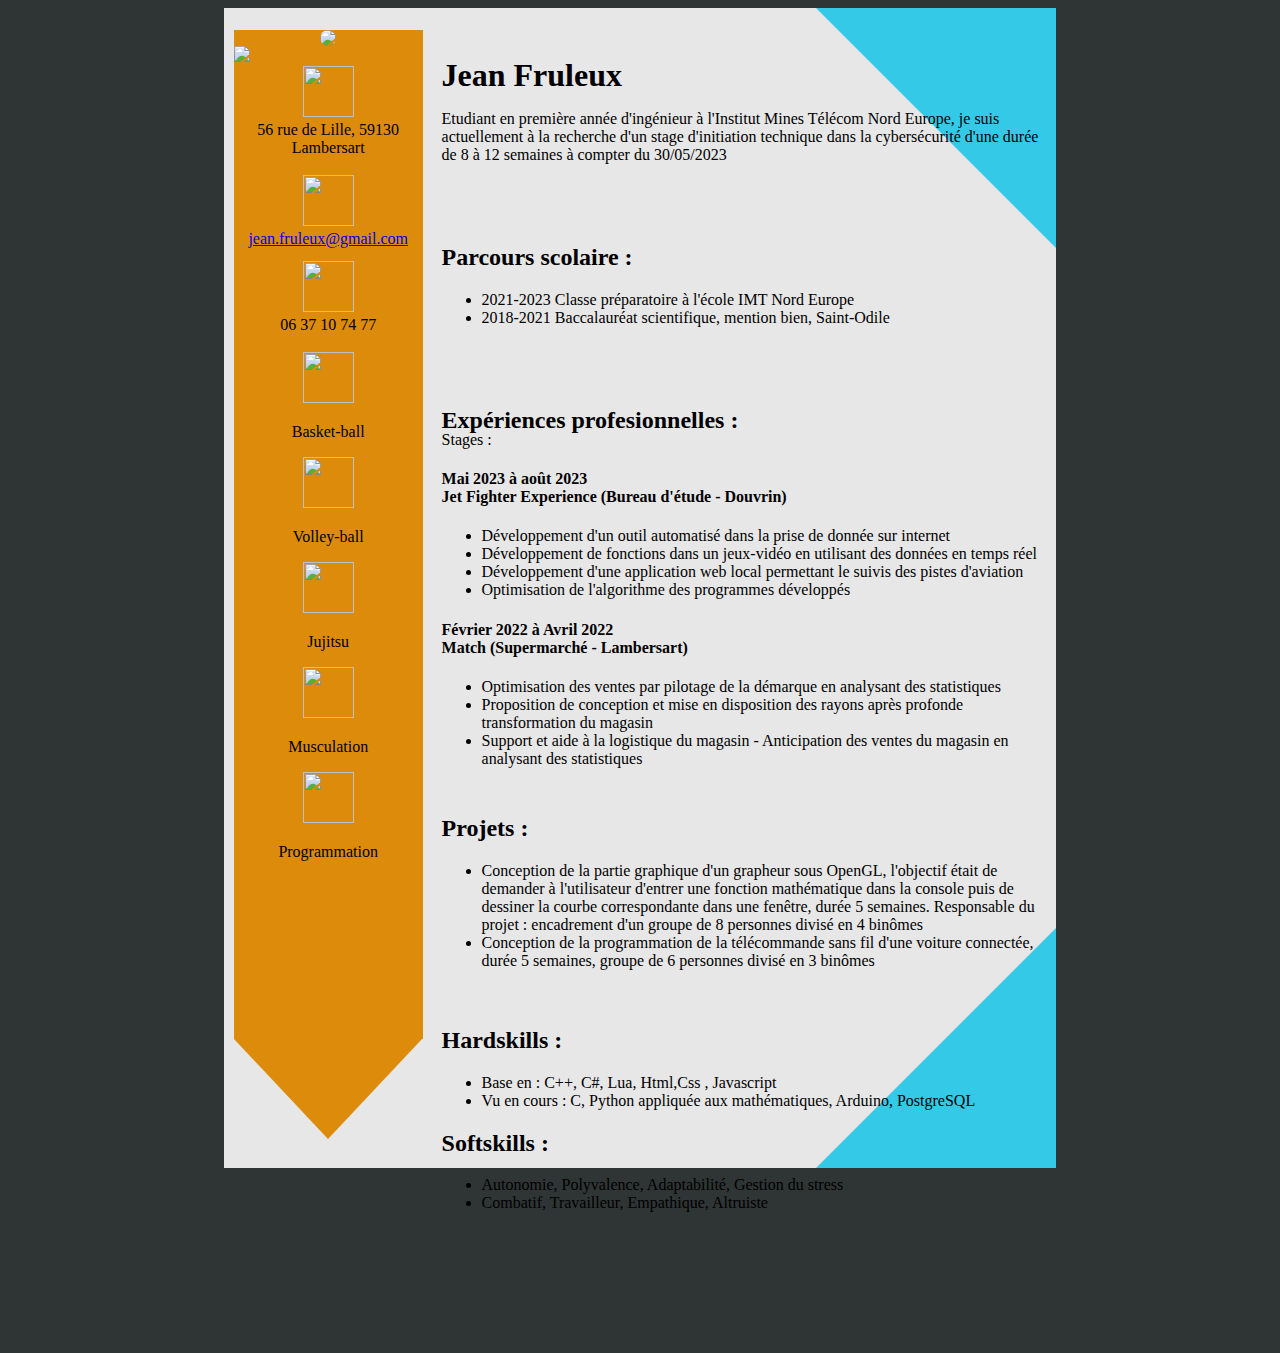
==== index.html @ da61f62c "Add files via upload" ====
<!DOCTYPE html>
<html lang="en">
<head>
  <meta charset="utf-8" />
  <meta name="viewport" content="initial-scale=1,maximum-scale=1,user-scalable=no" />
  <title>CV</title>


  <style>
body {
	background-color: #2f3434;
    cursor: default;
}

@keyframes gradient {
	0% {
		background-position: 0% 50%;
	}
	50% {
		background-position: 100% 50%;
	}
	100% {
		background-position: 0% 50%;
	}
}

#sign {
  margin-left: auto;
  margin-right: auto;
  margin-top: auto;
  margin-bottom: auto;
  display: flex;
  /* width: 22cm; */
  width: 831.4966px;
  /* height: 30.7cm; */
 height: 1160.3157px;
  background: #e7e7e7;
  position: relative;
  z-index: 1;
  /* top: 2.3cm; */
}

#sign_left {
    background-color: #dc8b0b;
    /* width: 5cm; */
    width: 188.9765px;
    /* height: 26.7cm; */
    height: 1009.1345px;
    position: relative;
    top: 22px;
}

#sign_right {
    /* background-color: rgb(179, 255, 1); */
    /* width: 16cm; */
    width: 604.7248px;
    /* height: 29.7cm; */
    height: 1322.5204px;
    position: relative;
    top: 22px;
}

.div_info {
    margin-left: auto;
    margin-right: auto;
}

.info_left {
    display: flex;
    flex-wrap: wrap;
}

#head_photo {
    /* border-radius: 50%; l'un des deux n'est pas utile mais à voir lequel */
    clip-path: ellipse(50% 50%);
    margin: auto;
}

#position_logo {
    margin-right: auto;
    margin-left: auto;
}

#mail_logo {
    margin-right: auto;
    margin-left: auto;
}

#phone_logo {
    margin-right: auto;
    margin-left: auto;
}

.display_margin {
    margin: auto;
}

#sign_info_hardskills{
    /* width: 22cm; */
    width: 831.4966px;
    /* height: 30.7cm; */
    height: 1160.3157px;
    background-color: #e7e7e7;
    z-index: 10;
    position: absolute;
}

#profile_info{
    /* width: 22cm; */
    width: 831.4966px;
    /* height: 30.7cm; */
    height: 1160.3157px;
    background-color: #e7e7e7;
    z-index: 10;
    position: absolute;
}

#Experience_info{
    /* width: 22cm; */
    width: 831.4966px;
    /* height: 30.7cm; */
    height: 1160.3157px;
    background-color: #e7e7e7;
    z-index: 10;
    position: absolute;
}

#triangle-code{
 height : 0;
 width : 0;
 border-top : 100px solid #dc8b0b;
 border-right : 94.8px solid transparent;
 border-left : 94.8px solid transparent;
 position: absolute;
 top: 100%;
}

#triangle-code-bottom-right{
 display : block;
 height : 0;
 width : 0;
 border-bottom : 240px solid #34c9e7;
 border-left : 240px solid transparent;
 position: absolute;
 bottom: 0%;
 right: 0%;
 z-index: 0;
}

#triangle-code-top-right{
 display : block;
 height : 0;
 width : 0;
 border-top : 240px solid #34c9e7;
 border-left : 240px solid transparent;
 position: absolute;
 top: 0%;
 right: 0%;
 z-index: 0;
}

#Stages{
    position: relative;
    top: -5%;
}

#Projet{
    position: relative;
    top: -24%;
}

#Skills{
    position: relative;
    top: -30%;
}

.pointer {
    cursor: pointer;
}

.click::before {  
  z-index: -1;
  transform: scaleX(0);
  transform-origin: bottom right;
}

.click:hover::before {
  transform: scaleX(1);
  transform-origin: bottom left;
}

.click::before {
  content: " ";
  display: block;
  position: absolute;
  top: 0; right: 0; bottom: 0; left: 0;
  inset: 0 0 0 0;
  background: hsl(200 100% 80%);
  transition: transform .3s ease;
}

.click {
  position: relative
}

.button {
  display: inline-block;
  padding: 8px 13px;
  font-size: 17px;
  cursor: pointer;
  text-align: center;
  text-decoration: none;
  outline: none;
  color: #fff;
  background-color: #34c9e7;
  border: none;
  border-radius: 15px;
}

.button:hover {background-color: #34c9e7}

.button:active {
  background-color: #34c9e7;
  transform: translateY(4px);
  /* box-shadow: 0 5px #666; */
}

  </style>
</head>
<body>
    <div id="sign"> 
        <div id="triangle-code-bottom-right">

        </div>
        <div id="triangle-code-top-right">

        </div>
        <div id="sign_info_hardskills" style="display: none;">
            <div style="z-index: -1;" id="triangle-code-bottom-right">

            </div>
            <div style="z-index: -1;" id="triangle-code-top-right">
    
            </div>
            <button class="button" id="close_button_hardskills">×</button>
            <h3>C++</h3>
            <p>J'ai appris le C++ avec un projet personnel, j'ai voulu apprendre à faire une application. J'ai donc appris les bases du C++ qui ressemble en certain point à du C, ensuite j'ai commencé à me renseigner sur l'API Win 32. J'ai pu donc faire quelques petites modifications sur mon application, ce projet est toujours en cours.</p>
            <h3>C#</h3>
            <p>J'ai appris les bases du C# grâce à mon stage chez Jet Fighter Experience. J'ai appris à faire de l'automatisation de tâche notamment grâce à la libraire Selenium, à écrire dans un json et lire un json avec la libraire Json.NET.</p>
            <h3>Lua</h3>
            <p>J'ai appris les bases du Lua grâce à mon stage chez Jet Fighter Experience. J'ai appris à afficher des données dans un jeux-vidéo, les bus de données ainsi que la transmission de donnée entre différent programme.</p>
            <h3>Html/Css/Javascript</h3>
            <p>J'ai appris les bases du front-end grâce à mon stage chez Jet Fighter Experience ainsi qu'en faisant mon CV. Durant mon stage j'ai du développer une application web avec l'API Arcgis js combiné avec un programme C# développé en amont afin d'avoir des données en temps réel sur l'application.</p>
            <h3>C</h3>
            <p>J'ai appris le C comme premier langage de programmation durant ma première année de classe préparatoire, puis j'ai appronfondis mes connaissances avec des projets réalisés durant ma deuxième année.</p>
            <h3>Python</h3>
            <p>J'ai appris le python comme troisième langage de programmation durant mes années de classe préparatoire, nous l'avons principalement étudié dans le cadre de calcul mathématique tel que calculer des aires ou encore des calculs de suite arithmétique sous forme de récurrence.</p>
            <h3>Arduino</h3>
            <p>J'ai utilisé la langage arduino afin de réaliser des projets durant ma deuxième année en classe préparatoire.</p>
            <h3>PostgreSQL</h3>   
            <p>J'ai étudié les bases du PostgreSQL durant des cours en début de ma deuxième année en classe préparatoire.</p>     
        </div>
            <div id="profile_info" style="display: none;">
                <div id="triangle-code-bottom-right">

                </div>
                <div style="z-index: -1;" id="triangle-code-top-right">
        
                </div>
                <button class="button" id="close_button_profile">×</button>
                <h3>Jean Fruleux</h3>
                <p style="z-index: 11;">Etudiant en première année d'ingénieur à l'Institut Mines Télécom Nord Europe, je suis actuellement à la recherche d'un stage d'initiation technique dans la cybersécurité d'une durée de 8 à 12 semaines à compter du 30/05/2023. Vous pouvez me contacter sur mon adresse mail : <a href="mailto:jean.fruleux@gmail.com">jean.fruleux@gmail.com</a>, mon numéro de téléphone : 06 37 10 74 77 ou encore sur linkedin : <a href="https://www.linkedin.com/in/jean-fruleux-1129a1225/">Jean Fruleux</a></p>
                <h3>Basket-ball</h3>
                <p>J'ai fais du basket-ball pendant 5 ans avant mon entrée en école supérieur, j'ai du arrêter à cause de la distance mais cette expérience m'a inculpé le travail d'équipe.</p>
                <h3>Volley-ball</h3>
                <p>J'ai fais 3 ans de volley-ball en même temps que mes 3 dernières années de basket-ball, ça a renforcé ma capacité de travail d'équipe.</p>
                <h3>Jujitsu</h3>
                <p>Pendant mes 2 années de classe préparatoire j'ai fais du jujitsu qui m'a forgé un esprit combatif.</p>
                <h3>Musculation</h3>
                <p>Je fais du poids de corps depuis longtemps et de la muscu de temps à autre, ça m'a permis d'accroitre mon mental.</p>
                <h3>Programmation</h3>
                <p>J'ai commencé à m'intéresser à l'informatique vers mes 12 ans, mais ce n'est que depuis mon entrée en étude supérieur que j'ai réellement touché à l'informatique. Mon entourage est principalement constitué de personne travaillant dans ce domaine, j'ai donc des peronnes proches avec qui pouvoir échanger et découvrir de nouvelles technologies dans les différentes branches.</p>    
            </div> 
            <div id="Experience_info" style="display: none;">
                <div id="triangle-code-bottom-right">

                </div>
                <div id="triangle-code-top-right">
        
                </div>
                <button class="button" id="close_button_Experience">×</button>
                <h2>Expériences profesionnelles :</h2>
                <div id="Stages_Experience">
                    <p>Stages :</p>
                    <div id="Jet Fighter Experience">
                        <h4>Mai 2023 à août 2023</br>
                        Jet Fighter Experience (Bureau d'étude - Douvrin)</h4>
                        <ul><li>Développement d'un outil automatisé dans la prise de donnée sur internet</li><li>Développement de fonctions dans un jeux-vidéo en utilisant des données en temps réel</li><li>Développement d'une application web local permettant le suivis des pistes d'aviation</li><li>Optimisation de l'algorithme des programmes développés</li></ul>
                    </div>
                    <div id="Match Experience">
                        <h4>Février 2022 à Avril 2022</br>
                        Match (Supermarché - Lambersart)</h4>
                        <ul><li>Optimisation des ventes par pilotage de la démarque en analysant des statistiques</li><li>Proposition de conception et mise en disposition des rayons après profonde transformation du magasin</li><li>Support et aide à la logistique du magasin - Anticipation des ventes du magasin en analysant des statistiques</li></ul>
                    </div>
                    <div id="Renault">
                        <h4>Décembre 2019</br>
                        Renault (Concession - La Madeleine)</h4>
                        <ul><li>Observation de l’accueil des clients et des réponses à leurs attentes</li><li>Recueil des enquêtes de satisfaction</li><li>Observation de la logistique au sein de l’entreprise</li><li>Aide à la mise en place des espaces de ventes </li></ul>
                    </div>
                    <!-- à rajouter renault + comis cuisine -->
                </div>    
            </div>
        <div id="sign_left" class="div_info">
                <div id="head" class="info_left">
                        <img id="head_photo" class="pointer" src="https://static-cdn.jtvnw.net/jtv_user_pictures/f499d66a-130f-4b68-bb90-9d7ed0fa70e1-profile_image-70x70.png"/>
                </div>
            <div id="logo_school">
                <img src="https://upload.wikimedia.org/wikipedia/commons/thumb/3/3d/Logo_IMT_Nord_Europe.png/2560px-Logo_IMT_Nord_Europe.png" style="height: 3.4cm;"/>
            </div>
            <div id="position_div" class="info_left">
                <div id="position_logo">
                    <img src="https://cdn.icon-icons.com/icons2/390/PNG/512/position-marker_39550.png" style="width: 1.35cm;height: 1.35cm;"/>
                </div>
                <div id="position_info">
                    <center> 56 rue de Lille, 59130 Lambersart</center></br>
                </div>
            </div>
            <div id="mail_div" class="info_left">
                <div id="mail_logo">
                    <img src="https://cdn.icon-icons.com/icons2/908/PNG/512/opened-email-envelope_icon-icons.com_70656.png" style="width: 1.35cm;height: 1.35cm;"/>
                </div>
                <div id="mail_info" style="margin:auto; height: 31px">
                    <a href="mailto:jean.fruleux@gmail.com">jean.fruleux@gmail.com</a>
                </div>
            </div>
            <div id="phone_div" class="info_left"style="display: grid;">
                <div id="phone_logo">
                    <img src="https://cdn.icon-icons.com/icons2/614/PNG/512/auricular-phone-symbol-in-a-circle_icon-icons.com_56570.png" style="width: 1.35cm;height: 1.35cm;"/>
                </div>
                <div id="phone_info" style="margin:auto;">
                    <center>06 37 10 74 77</center></br>
                </div>
            </div>
            <div id="interesting_div" style="display: grid;">
                <div id="Basketball_logo" class="display_margin">
                    <img src="https://cdn.icon-icons.com/icons2/1489/PNG/512/basketball_102644.png" style="width: 1.35cm; height: 1.35cm;"/>
                </div>
                <div id="Basketball_info" class="display_margin">
                    <p> Basket-ball </p>
                </div>
                <div id="Volleyball_logo" class="display_margin">
                    <img src="https://cdn.icon-icons.com/icons2/563/PNG/512/volleyball-ball-outline_icon-icons.com_54074.png" style="width: 1.35cm; height: 1.35cm;"/>
                </div>
                <div id="Volleyball_info" class="display_margin">
                    <p> Volley-ball </p>
                </div>
                <div id="Jujitsu_logo" class="display_margin">
                    <img src="https://cdn.icon-icons.com/icons2/2248/PNG/512/mixed_martial_arts_icon_138372.png" style="width: 1.35cm; height: 1.35cm;"/>
                </div>
                <div id="Jujitsu_info" class="display_margin">
                    <p> Jujitsu </p>
                </div>
                <div id="Musculation_logo" class="display_margin">
                    <img src="https://cdn.icon-icons.com/icons2/37/PNG/512/bar_sports_2985.png" style="width: 1.35cm; height: 1.35cm;"/>
                </div>
                <div id="Musculation_info" class="display_margin">
                    <p> Musculation </p>
                </div>
                <div id="Programmation_logo" class="display_margin">
                    <img src="https://cdn.icon-icons.com/icons2/910/PNG/512/coding-program_icon-icons.com_71231.png" style="width: 1.35cm; height: 1.35cm;"/>
                </div>
                <div id="Programmation_info" class="display_margin">
                    <p> Programmation </p>
                </div>
            </div>
            <div id="triangle-code">
        
            </div>
        </div>
        <div id="sign_right" class="div_info" style="display: grid;">
            <div id="Presentation" class="pointer">
                <h1 class="click" style="position: relative; top: 3%;"> Jean Fruleux</h1>
                <p> Etudiant en première année d'ingénieur à l'Institut Mines Télécom Nord Europe, je suis actuellement à la recherche d'un stage d'initiation technique dans la cybersécurité d'une durée de 8 à 12 semaines à compter du 30/05/2023</p>
            </div>
            <div id="Parcours scolaire">
                <h2>Parcours scolaire :</h2>
                <ul><li>2021-2023 Classe préparatoire à l'école IMT Nord Europe</li><li>2018-2021 Baccalauréat scientifique, mention bien, Saint-Odile </li></ul>
            </div>
            <div id="Experience" class="pointer">
                <h2 class="click">Expériences profesionnelles :</h2>
                <div id="Stages">
                    <p>Stages :</p>
                    <div id="Jet Fighter">
                        <h4>Mai 2023 à août 2023</br>
                        Jet Fighter Experience (Bureau d'étude - Douvrin)</h4>
                        <ul><li>Développement d'un outil automatisé dans la prise de donnée sur internet</li><li>Développement de fonctions dans un jeux-vidéo en utilisant des données en temps réel</li><li>Développement d'une application web local permettant le suivis des pistes d'aviation</li><li>Optimisation de l'algorithme des programmes développés</li></ul>
                    </div>
                    <div id="Match">
                        <h4>Février 2022 à Avril 2022</br>
                        Match (Supermarché - Lambersart)</h4>
                        <ul><li>Optimisation des ventes par pilotage de la démarque en analysant des statistiques</li><li>Proposition de conception et mise en disposition des rayons après profonde transformation du magasin</li><li>Support et aide à la logistique du magasin - Anticipation des ventes du magasin en analysant des statistiques</li></ul>
                    </div>
                </div>
            </div>
            <div id="Projet">
                <h2>Projets :</h2>
                <ul><li>Conception de la partie graphique d'un grapheur sous OpenGL, l'objectif était de demander à l'utilisateur d'entrer une fonction mathématique dans la console puis de dessiner la courbe correspondante dans une fenêtre, durée 5 semaines. Responsable du projet : encadrement d'un groupe de 8 personnes divisé en 4 binômes</li><li>Conception de la programmation  de la télécommande sans fil d'une voiture connectée, durée 5 semaines, groupe de 6 personnes divisé en 3 binômes</li></ul>
            </div>
            <div id="Skills">
                <div id="HardSkills" class="pointer">
                    <h2 class="click">Hardskills :</h2>
                    <ul><li>Base en : C++, C#, Lua, Html,Css , Javascript</li> <li>Vu en cours : C, Python appliquée aux mathématiques, Arduino, PostgreSQL</li></ul>
                </div>
                <div id="SoftSkills">
                    <h2>Softskills :</h2>
                    <ul><li>Autonomie, Polyvalence, Adaptabilité, Gestion du stress</li><li>Combatif, Travailleur, Empathique, Altruiste </li></ul>
                </div>
            </div>
        </div>
    </div>
    <script>
        const HardSkills = document.querySelector("#HardSkills");
        const information_hardskills = document.querySelector("#sign_info_hardskills");
        const button_close_hardskills = document.querySelector("#close_button_hardskills");
        HardSkills.addEventListener("click", (event) => {
            information_hardskills.setAttribute('style', 'display:block;');
        });
        button_close_hardskills.addEventListener("click",(event) => {
            information_hardskills.setAttribute('style', 'display:none;');
        })
        const presentation = document.querySelector("#Presentation");
        const profile = document.querySelector("#head");
        const information_profile = document.querySelector("#profile_info");
        const button_close_profile = document.querySelector("#close_button_profile");
        presentation.addEventListener("click", (event) => {
            information_profile.setAttribute('style', 'display:block;');
        });
        profile.addEventListener("click", (event) => {
            window.open("https://www.linkedin.com/in/jean-fruleux-1129a1225/","_blank")
             //information_profile.setAttribute('style', 'display:block;');
        });
        button_close_profile.addEventListener("click",(event) => {
            information_profile.setAttribute('style', 'display:none;');
        })
        const Stage = document.querySelector("#Experience");
        const Experience_info = document.querySelector("#Experience_info");
        const button_close_Experience = document.querySelector("#close_button_Experience");
        Stage.addEventListener("click", (event) => {
            Experience_info.setAttribute('style', 'display:block;');
        });
        button_close_Experience.addEventListener("click",(event) => {
            Experience_info.setAttribute('style', 'display:none;');
        })

    </script>
</body>
</html>
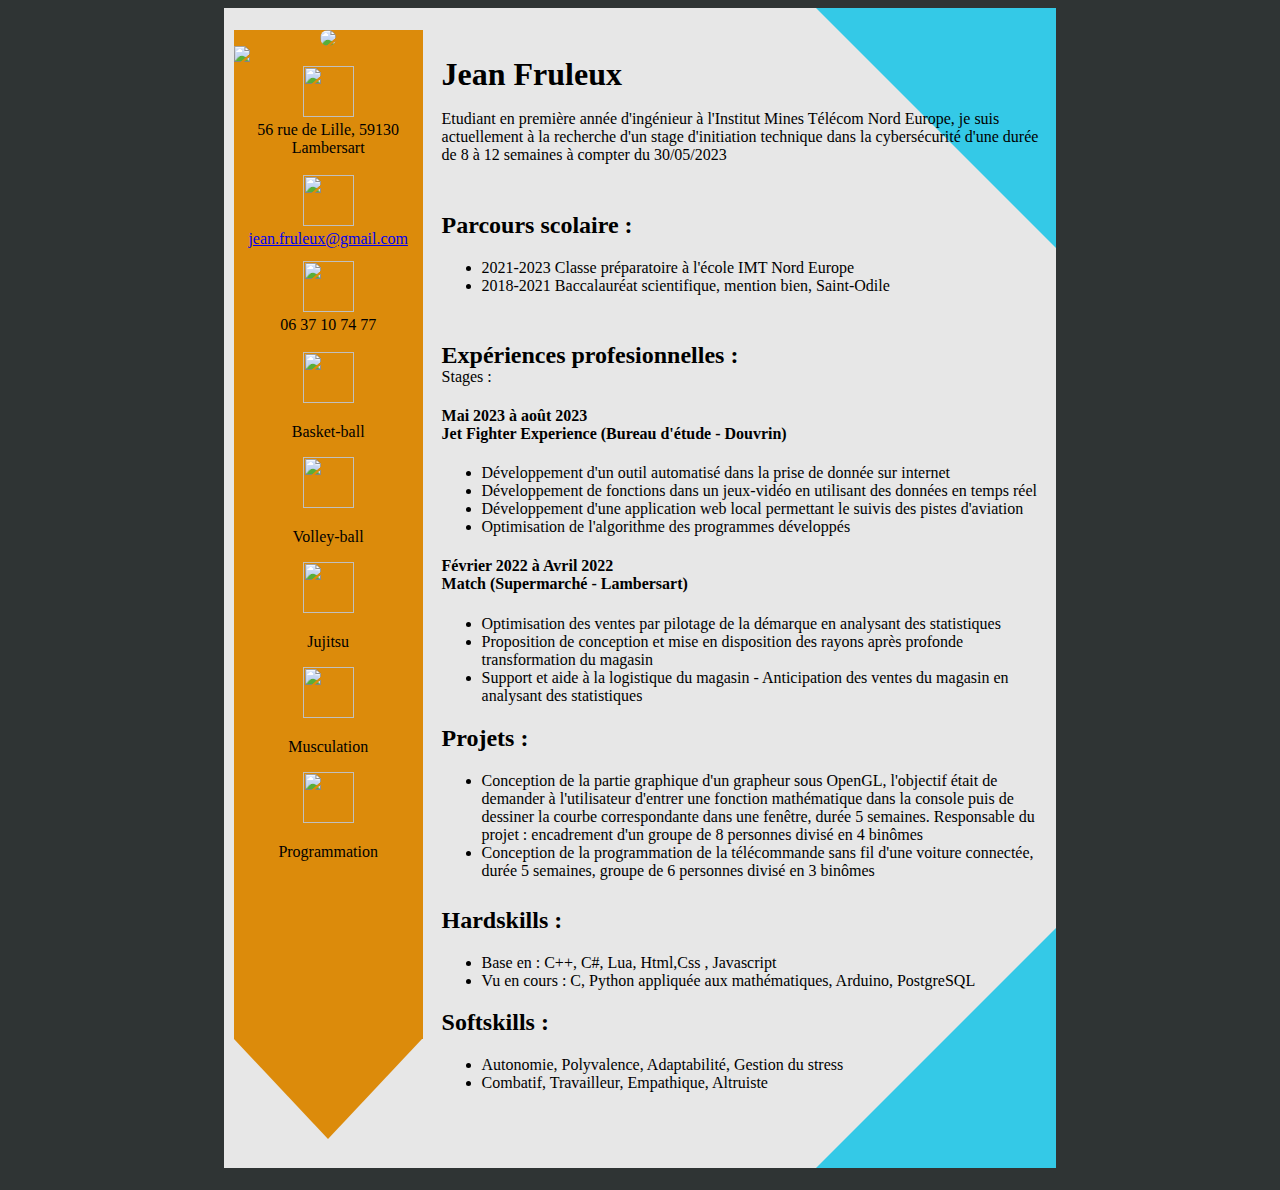
==== commit 11550310: "Add files via upload" ====
--- a/index.html
+++ b/index.html
@@ -30,10 +30,8 @@
   margin-top: auto;
   margin-bottom: auto;
   display: flex;
-  /* width: 22cm; */
-  width: 831.4966px;
-  /* height: 30.7cm; */
- height: 1160.3157px;
+  width: 22cm;
+  height: 30.7cm;
   background: #e7e7e7;
   position: relative;
   z-index: 1;
@@ -42,20 +40,16 @@
 
 #sign_left {
     background-color: #dc8b0b;
-    /* width: 5cm; */
-    width: 188.9765px;
-    /* height: 26.7cm; */
-    height: 1009.1345px;
+    width: 5cm;
+    height: 26.7cm;
     position: relative;
     top: 22px;
 }
 
 #sign_right {
     /* background-color: rgb(179, 255, 1); */
-    /* width: 16cm; */
-    width: 604.7248px;
-    /* height: 29.7cm; */
-    height: 1322.5204px;
+    width: 16cm;
+    height: 100%;
     position: relative;
     top: 22px;
 }
@@ -96,30 +90,24 @@
 }
 
 #sign_info_hardskills{
-    /* width: 22cm; */
-    width: 831.4966px;
-    /* height: 30.7cm; */
-    height: 1160.3157px;
+    width: 22cm;
+    height: 30.7cm;
     background-color: #e7e7e7;
     z-index: 10;
     position: absolute;
 }
 
 #profile_info{
-    /* width: 22cm; */
-    width: 831.4966px;
-    /* height: 30.7cm; */
-    height: 1160.3157px;
+    width: 22cm;
+    height: 30.7cm;
     background-color: #e7e7e7;
     z-index: 10;
     position: absolute;
 }
 
 #Experience_info{
-    /* width: 22cm; */
-    width: 831.4966px;
-    /* height: 30.7cm; */
-    height: 1160.3157px;
+    width: 22cm;
+    height: 30.7cm;
     background-color: #e7e7e7;
     z-index: 10;
     position: absolute;
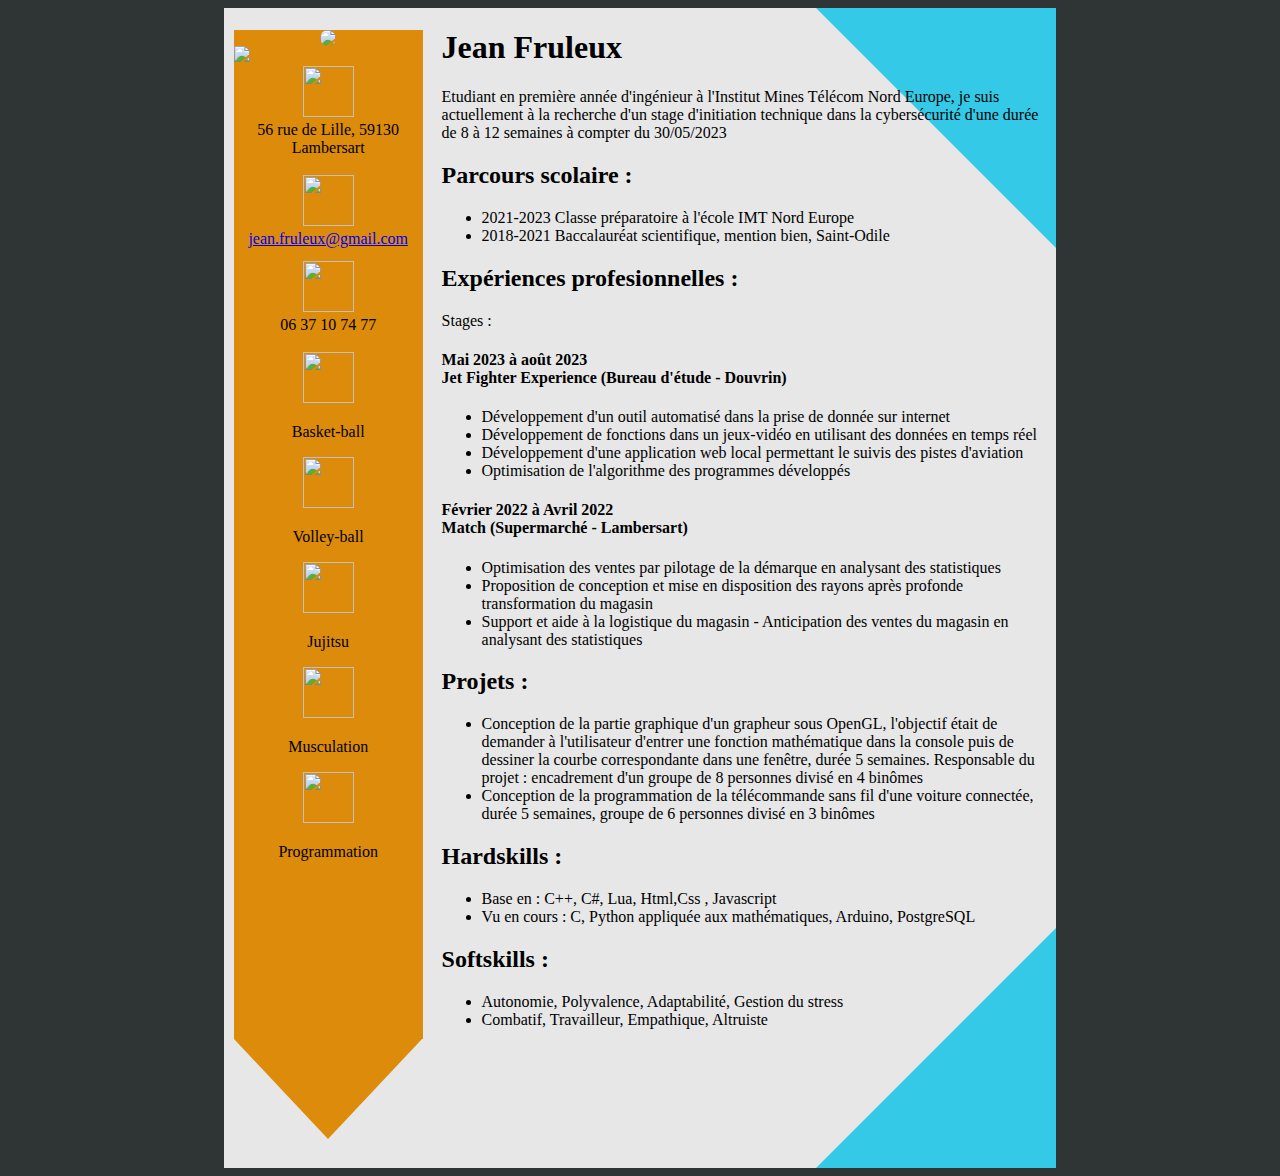
==== commit eec9360a: "Add files via upload" ====
--- a/index.html
+++ b/index.html
@@ -49,9 +49,9 @@
 #sign_right {
     /* background-color: rgb(179, 255, 1); */
     width: 16cm;
-    height: 100%;
+    height: 91%;
     position: relative;
-    top: 22px;
+    /* top: 22px; */
 }
 
 .div_info {
@@ -147,7 +147,7 @@
  z-index: 0;
 }
 
-#Stages{
+/* #Stages{
     position: relative;
     top: -5%;
 }
@@ -160,7 +160,7 @@
 #Skills{
     position: relative;
     top: -30%;
-}
+} */
 
 .pointer {
     cursor: pointer;
@@ -365,9 +365,9 @@
         
             </div>
         </div>
-        <div id="sign_right" class="div_info" style="display: grid;">
+        <div id="sign_right" class="div_info">
             <div id="Presentation" class="pointer">
-                <h1 class="click" style="position: relative; top: 3%;"> Jean Fruleux</h1>
+                <h1 class="click"> Jean Fruleux</h1>
                 <p> Etudiant en première année d'ingénieur à l'Institut Mines Télécom Nord Europe, je suis actuellement à la recherche d'un stage d'initiation technique dans la cybersécurité d'une durée de 8 à 12 semaines à compter du 30/05/2023</p>
             </div>
             <div id="Parcours scolaire">
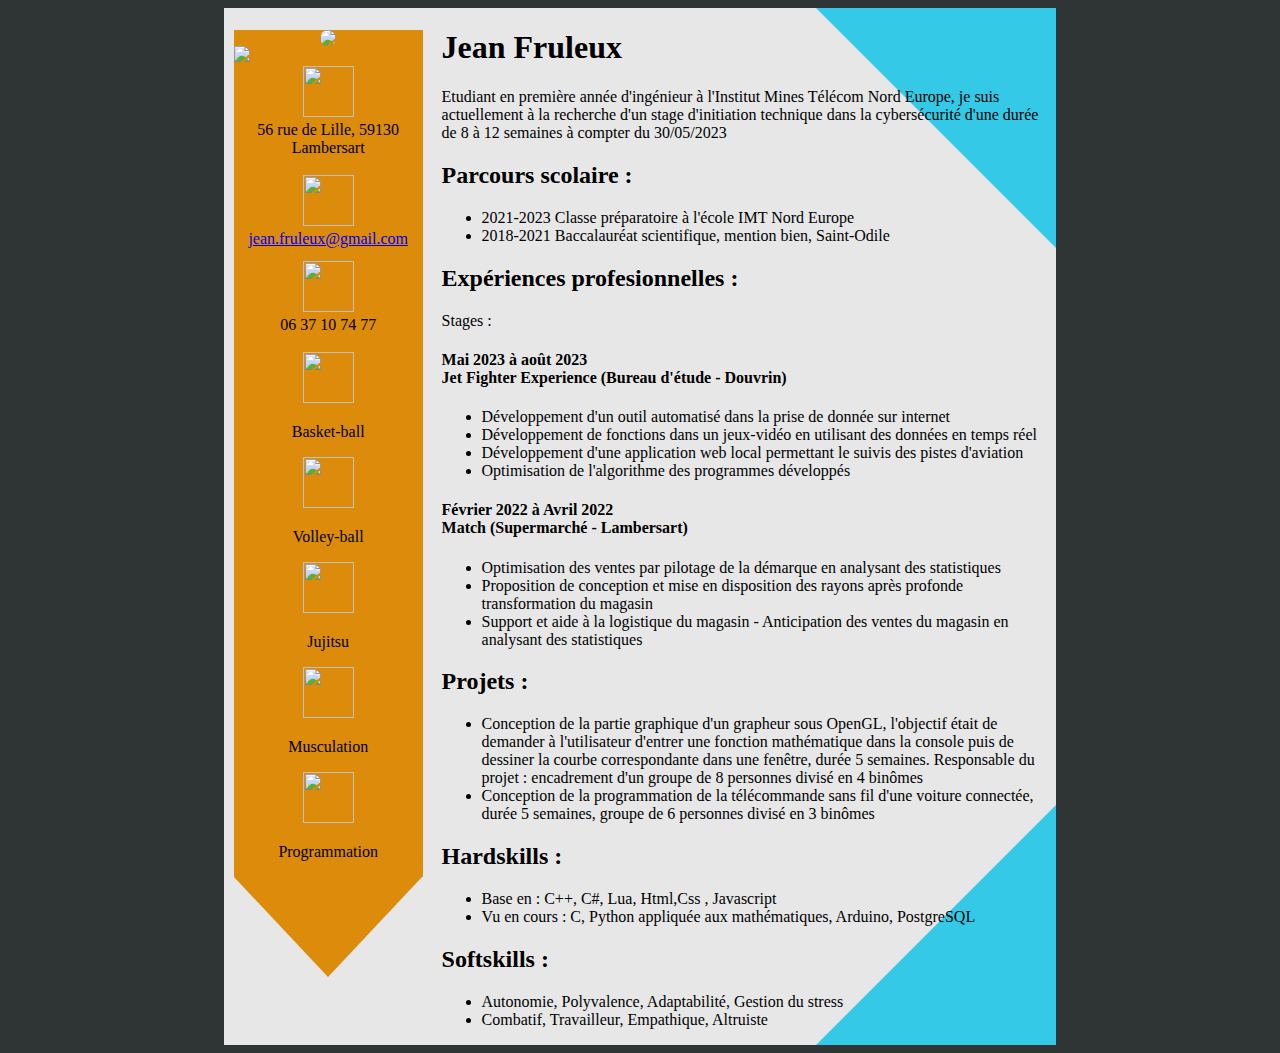
==== commit b7f524db: "Add files via upload" ====
--- a/index.html
+++ b/index.html
@@ -31,7 +31,6 @@
   margin-bottom: auto;
   display: flex;
   width: 22cm;
-  height: 30.7cm;
   background: #e7e7e7;
   position: relative;
   z-index: 1;
@@ -41,7 +40,7 @@
 #sign_left {
     background-color: #dc8b0b;
     width: 5cm;
-    height: 26.7cm;
+    height: 80%;
     position: relative;
     top: 22px;
 }
@@ -49,7 +48,6 @@
 #sign_right {
     /* background-color: rgb(179, 255, 1); */
     width: 16cm;
-    height: 91%;
     position: relative;
     /* top: 22px; */
 }
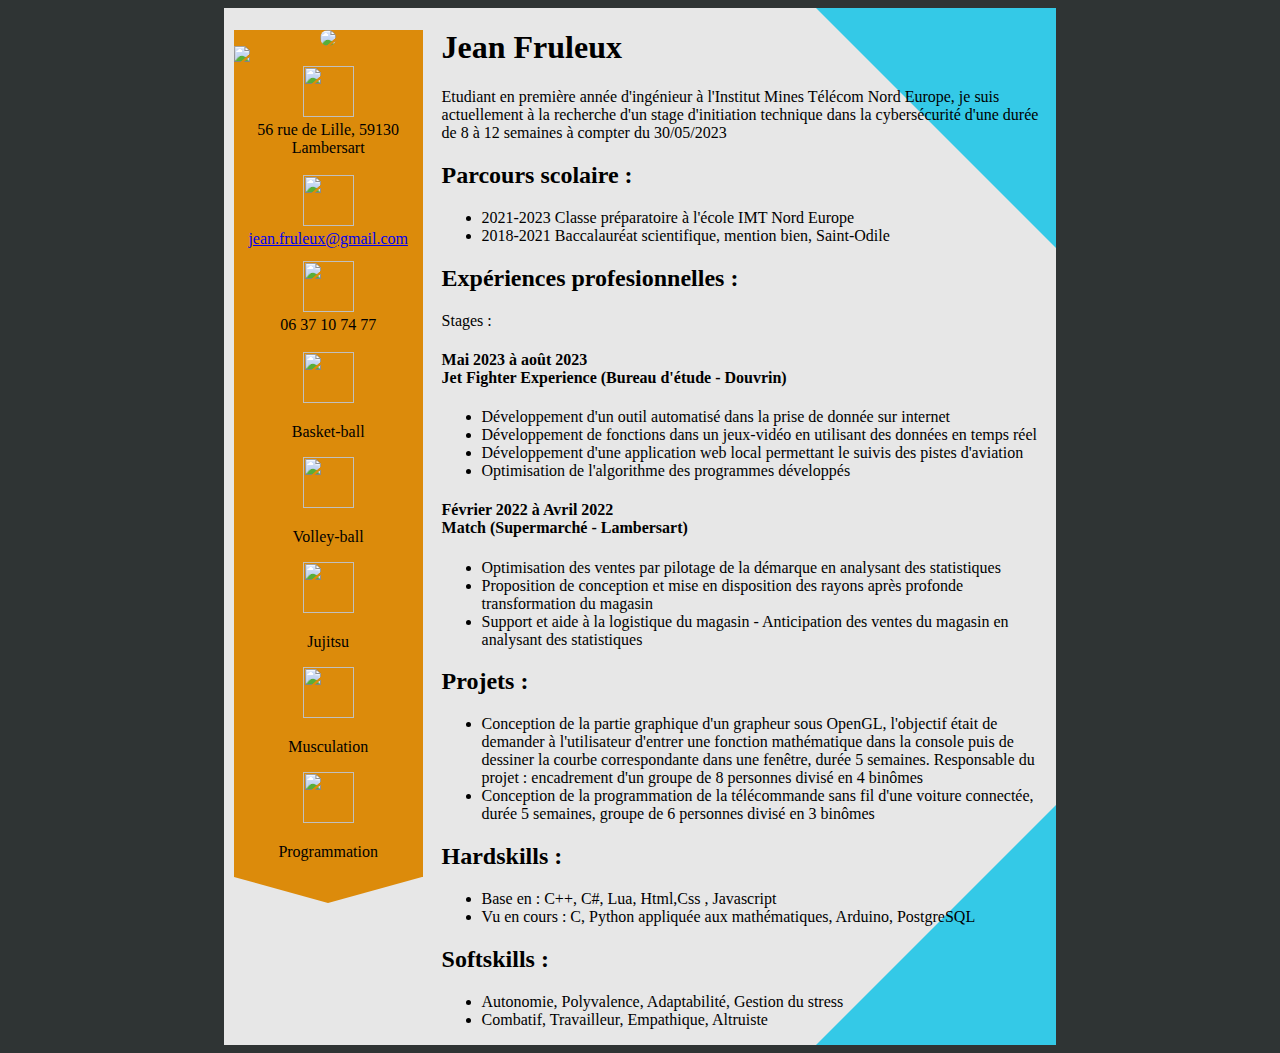
==== commit 2844ce28: "Add files via upload" ====
--- a/index.html
+++ b/index.html
@@ -114,7 +114,7 @@
 #triangle-code{
  height : 0;
  width : 0;
- border-top : 100px solid #dc8b0b;
+ border-top : 26px solid #dc8b0b;
  border-right : 94.8px solid transparent;
  border-left : 94.8px solid transparent;
  position: absolute;
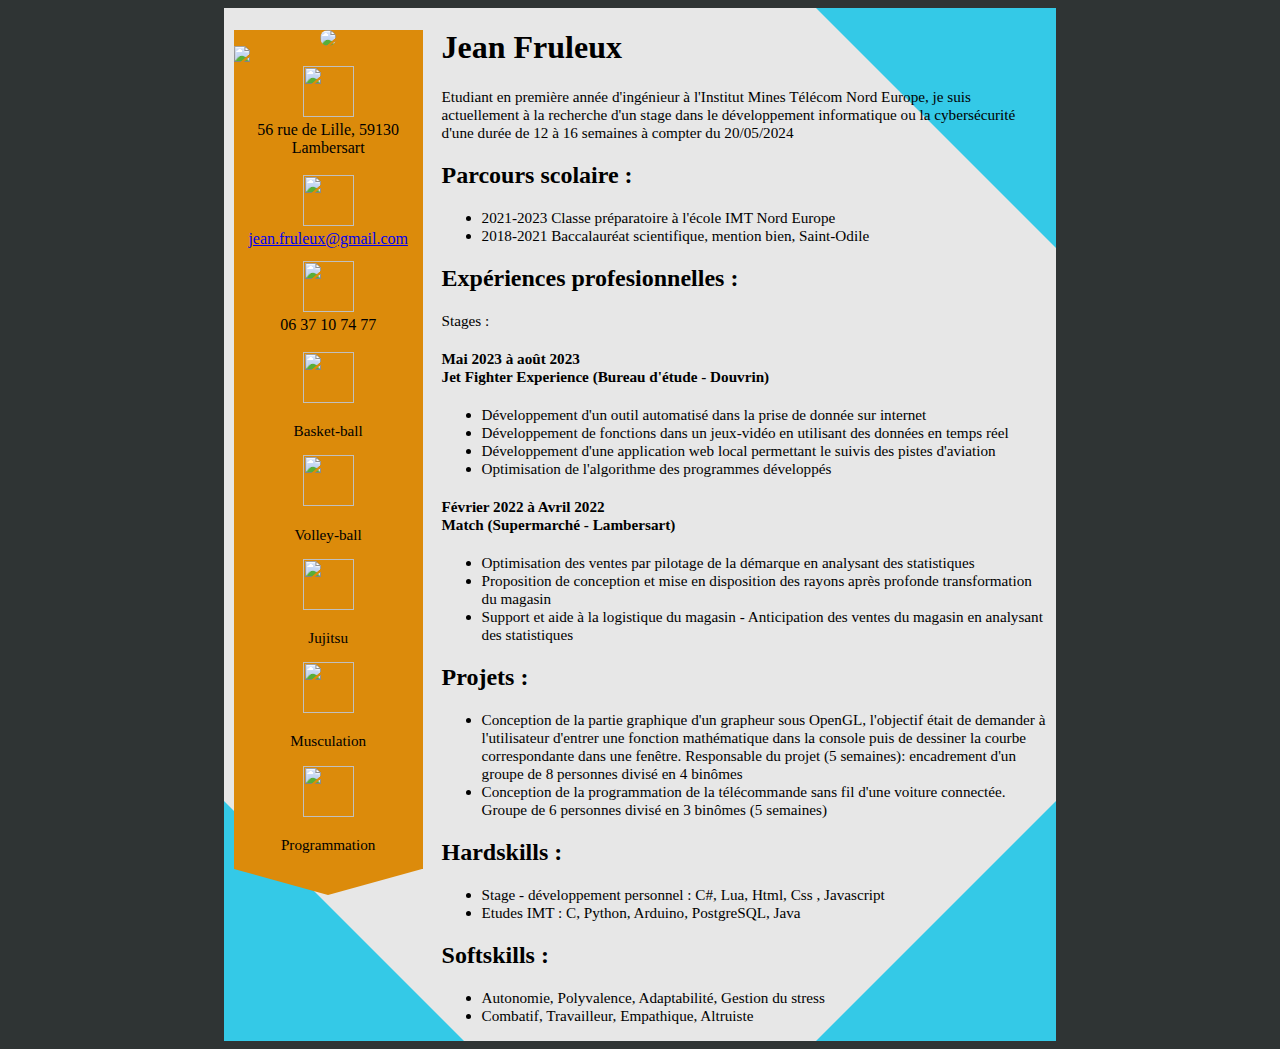
==== commit de01290c: "Add files via upload" ====
--- a/index.html
+++ b/index.html
@@ -34,7 +34,6 @@
   background: #e7e7e7;
   position: relative;
   z-index: 1;
-  /* top: 2.3cm; */
 }
 
 #sign_left {
@@ -46,10 +45,8 @@
 }
 
 #sign_right {
-    /* background-color: rgb(179, 255, 1); */
     width: 16cm;
     position: relative;
-    /* top: 22px; */
 }
 
 .div_info {
@@ -63,7 +60,6 @@
 }
 
 #head_photo {
-    /* border-radius: 50%; l'un des deux n'est pas utile mais à voir lequel */
     clip-path: ellipse(50% 50%);
     margin: auto;
 }
@@ -133,6 +129,18 @@
  z-index: 0;
 }
 
+#triangle-code-bottom-left{
+ display : block;
+ height : 0;
+ width : 0;
+ border-bottom : 240px solid #34c9e7;
+ border-right : 240px solid transparent;
+ position: absolute;
+ bottom: 0%;
+ left: 0%;
+ z-index: 0;
+}
+
 #triangle-code-top-right{
  display : block;
  height : 0;
@@ -144,21 +152,6 @@
  right: 0%;
  z-index: 0;
 }
-
-/* #Stages{
-    position: relative;
-    top: -5%;
-}
-
-#Projet{
-    position: relative;
-    top: -24%;
-}
-
-#Skills{
-    position: relative;
-    top: -30%;
-} */
 
 .pointer {
     cursor: pointer;
@@ -208,7 +201,25 @@
 .button:active {
   background-color: #34c9e7;
   transform: translateY(4px);
-  /* box-shadow: 0 5px #666; */
+}
+
+p {
+    font-family: fantasy;
+    font-size: 95%;
+}
+
+li{
+    font-family: fantasy;
+    font-size: 95%;
+}
+
+h4{
+    font-family: fantasy;
+    font-size: 95%;
+}
+
+br{
+    line-height: -50%;
 }
 
   </style>
@@ -220,6 +231,9 @@
         </div>
         <div id="triangle-code-top-right">
 
+        </div>
+        <div id="triangle-code-bottom-left">
+            
         </div>
         <div id="sign_info_hardskills" style="display: none;">
             <div style="z-index: -1;" id="triangle-code-bottom-right">
@@ -364,16 +378,16 @@
             </div>
         </div>
         <div id="sign_right" class="div_info">
-            <div id="Presentation" class="pointer">
-                <h1 class="click"> Jean Fruleux</h1>
-                <p> Etudiant en première année d'ingénieur à l'Institut Mines Télécom Nord Europe, je suis actuellement à la recherche d'un stage d'initiation technique dans la cybersécurité d'une durée de 8 à 12 semaines à compter du 30/05/2023</p>
+            <div id="Presentation">
+                <h1 id="Presentation_name"class="click pointer"> Jean Fruleux</h1>
+                <p> Etudiant en première année d'ingénieur à l'Institut Mines Télécom Nord Europe, je suis actuellement à la recherche d'un stage dans le développement informatique ou la cybersécurité d'une durée de 12 à 16 semaines à compter du 20/05/2024</p>
             </div>
             <div id="Parcours scolaire">
                 <h2>Parcours scolaire :</h2>
                 <ul><li>2021-2023 Classe préparatoire à l'école IMT Nord Europe</li><li>2018-2021 Baccalauréat scientifique, mention bien, Saint-Odile </li></ul>
             </div>
-            <div id="Experience" class="pointer">
-                <h2 class="click">Expériences profesionnelles :</h2>
+            <div id="Experience">
+                <h2 id="Experience_Tittle"class="click pointe">Expériences profesionnelles :</h2>
                 <div id="Stages">
                     <p>Stages :</p>
                     <div id="Jet Fighter">
@@ -390,12 +404,13 @@
             </div>
             <div id="Projet">
                 <h2>Projets :</h2>
-                <ul><li>Conception de la partie graphique d'un grapheur sous OpenGL, l'objectif était de demander à l'utilisateur d'entrer une fonction mathématique dans la console puis de dessiner la courbe correspondante dans une fenêtre, durée 5 semaines. Responsable du projet : encadrement d'un groupe de 8 personnes divisé en 4 binômes</li><li>Conception de la programmation  de la télécommande sans fil d'une voiture connectée, durée 5 semaines, groupe de 6 personnes divisé en 3 binômes</li></ul>
+                <ul><li>Conception de la partie graphique d'un grapheur sous OpenGL, l'objectif était de demander à l'utilisateur d'entrer une fonction mathématique dans la console puis de dessiner la courbe correspondante dans une fenêtre. 
+                    Responsable du projet (5 semaines): encadrement d'un groupe de 8 personnes divisé en 4 binômes</li><li>Conception de la programmation  de la télécommande sans fil d'une voiture connectée. Groupe de 6 personnes divisé en 3 binômes (5 semaines) </li></ul>
             </div>
             <div id="Skills">
-                <div id="HardSkills" class="pointer">
-                    <h2 class="click">Hardskills :</h2>
-                    <ul><li>Base en : C++, C#, Lua, Html,Css , Javascript</li> <li>Vu en cours : C, Python appliquée aux mathématiques, Arduino, PostgreSQL</li></ul>
+                <div id="HardSkills">
+                    <h2 id="HardSkills_Tittle" class="click pointe">Hardskills :</h2>
+                    <ul><li>Stage - développement personnel : C#, Lua, Html, Css , Javascript</li> <li>Etudes IMT : C, Python, Arduino, PostgreSQL, Java</li></ul>
                 </div>
                 <div id="SoftSkills">
                     <h2>Softskills :</h2>
@@ -405,7 +420,7 @@
         </div>
     </div>
     <script>
-        const HardSkills = document.querySelector("#HardSkills");
+        const HardSkills = document.querySelector("#HardSkills_Tittle");
         const information_hardskills = document.querySelector("#sign_info_hardskills");
         const button_close_hardskills = document.querySelector("#close_button_hardskills");
         HardSkills.addEventListener("click", (event) => {
@@ -414,7 +429,7 @@
         button_close_hardskills.addEventListener("click",(event) => {
             information_hardskills.setAttribute('style', 'display:none;');
         })
-        const presentation = document.querySelector("#Presentation");
+        const presentation = document.querySelector("#Presentation_name");
         const profile = document.querySelector("#head");
         const information_profile = document.querySelector("#profile_info");
         const button_close_profile = document.querySelector("#close_button_profile");
@@ -423,12 +438,11 @@
         });
         profile.addEventListener("click", (event) => {
             window.open("https://www.linkedin.com/in/jean-fruleux-1129a1225/","_blank")
-             //information_profile.setAttribute('style', 'display:block;');
         });
         button_close_profile.addEventListener("click",(event) => {
             information_profile.setAttribute('style', 'display:none;');
         })
-        const Stage = document.querySelector("#Experience");
+        const Stage = document.querySelector("#Experience_Tittle");
         const Experience_info = document.querySelector("#Experience_info");
         const button_close_Experience = document.querySelector("#close_button_Experience");
         Stage.addEventListener("click", (event) => {
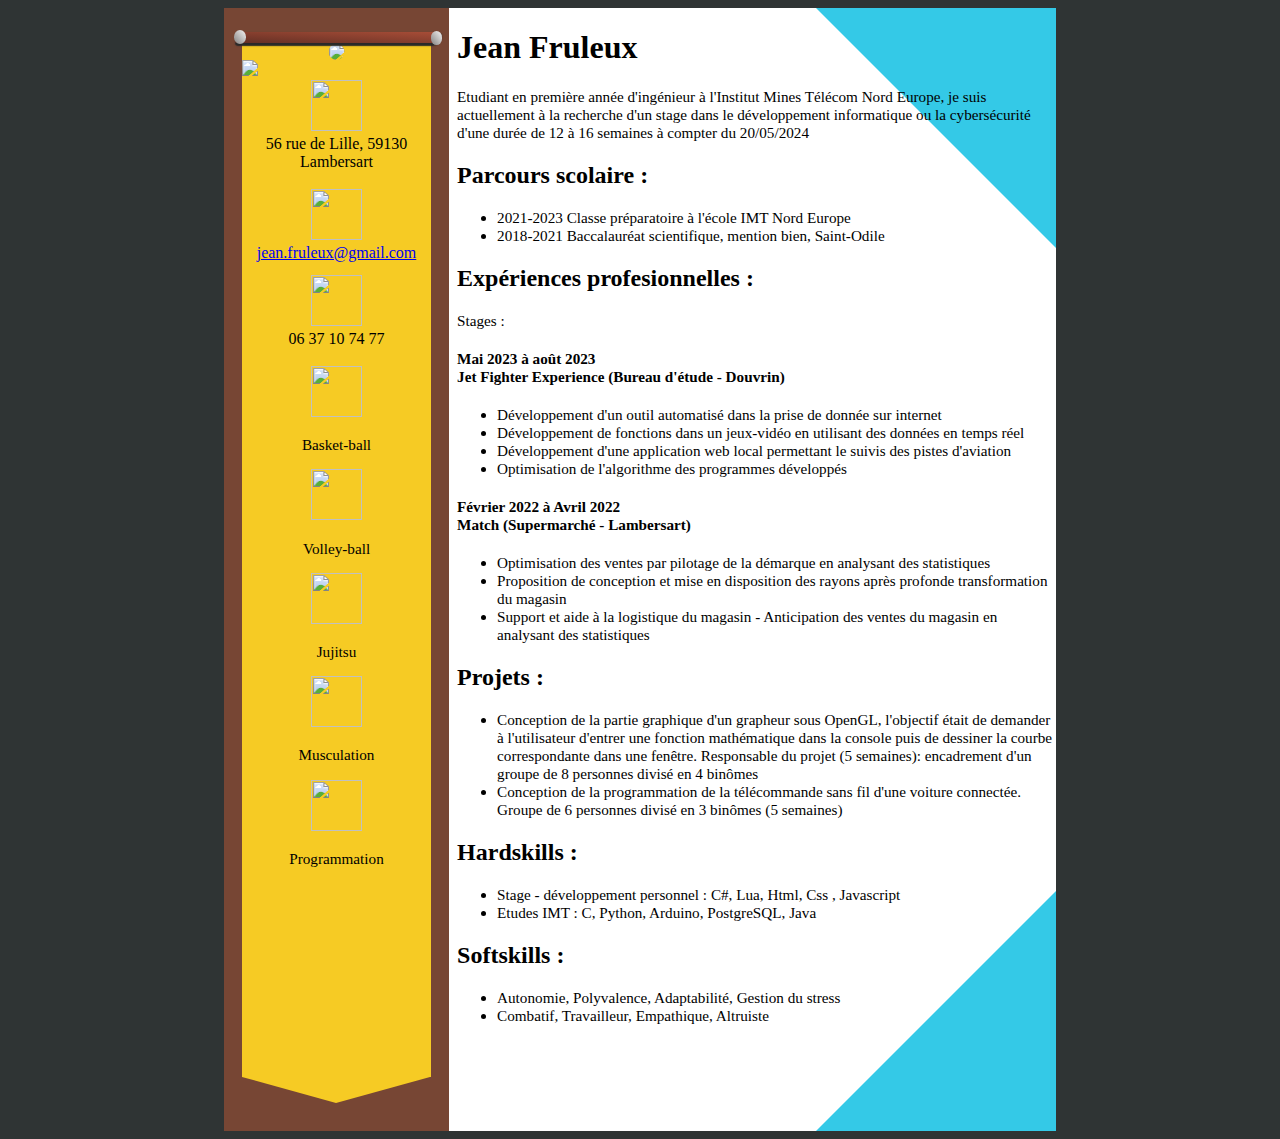
==== commit 23af7eac: "Add files via upload" ====
--- a/index.html
+++ b/index.html
@@ -4,225 +4,7 @@
   <meta charset="utf-8" />
   <meta name="viewport" content="initial-scale=1,maximum-scale=1,user-scalable=no" />
   <title>CV</title>
-
-
-  <style>
-body {
-	background-color: #2f3434;
-    cursor: default;
-}
-
-@keyframes gradient {
-	0% {
-		background-position: 0% 50%;
-	}
-	50% {
-		background-position: 100% 50%;
-	}
-	100% {
-		background-position: 0% 50%;
-	}
-}
-
-#sign {
-  margin-left: auto;
-  margin-right: auto;
-  margin-top: auto;
-  margin-bottom: auto;
-  display: flex;
-  width: 22cm;
-  background: #e7e7e7;
-  position: relative;
-  z-index: 1;
-}
-
-#sign_left {
-    background-color: #dc8b0b;
-    width: 5cm;
-    height: 80%;
-    position: relative;
-    top: 22px;
-}
-
-#sign_right {
-    width: 16cm;
-    position: relative;
-}
-
-.div_info {
-    margin-left: auto;
-    margin-right: auto;
-}
-
-.info_left {
-    display: flex;
-    flex-wrap: wrap;
-}
-
-#head_photo {
-    clip-path: ellipse(50% 50%);
-    margin: auto;
-}
-
-#position_logo {
-    margin-right: auto;
-    margin-left: auto;
-}
-
-#mail_logo {
-    margin-right: auto;
-    margin-left: auto;
-}
-
-#phone_logo {
-    margin-right: auto;
-    margin-left: auto;
-}
-
-.display_margin {
-    margin: auto;
-}
-
-#sign_info_hardskills{
-    width: 22cm;
-    height: 30.7cm;
-    background-color: #e7e7e7;
-    z-index: 10;
-    position: absolute;
-}
-
-#profile_info{
-    width: 22cm;
-    height: 30.7cm;
-    background-color: #e7e7e7;
-    z-index: 10;
-    position: absolute;
-}
-
-#Experience_info{
-    width: 22cm;
-    height: 30.7cm;
-    background-color: #e7e7e7;
-    z-index: 10;
-    position: absolute;
-}
-
-#triangle-code{
- height : 0;
- width : 0;
- border-top : 26px solid #dc8b0b;
- border-right : 94.8px solid transparent;
- border-left : 94.8px solid transparent;
- position: absolute;
- top: 100%;
-}
-
-#triangle-code-bottom-right{
- display : block;
- height : 0;
- width : 0;
- border-bottom : 240px solid #34c9e7;
- border-left : 240px solid transparent;
- position: absolute;
- bottom: 0%;
- right: 0%;
- z-index: 0;
-}
-
-#triangle-code-bottom-left{
- display : block;
- height : 0;
- width : 0;
- border-bottom : 240px solid #34c9e7;
- border-right : 240px solid transparent;
- position: absolute;
- bottom: 0%;
- left: 0%;
- z-index: 0;
-}
-
-#triangle-code-top-right{
- display : block;
- height : 0;
- width : 0;
- border-top : 240px solid #34c9e7;
- border-left : 240px solid transparent;
- position: absolute;
- top: 0%;
- right: 0%;
- z-index: 0;
-}
-
-.pointer {
-    cursor: pointer;
-}
-
-.click::before {  
-  z-index: -1;
-  transform: scaleX(0);
-  transform-origin: bottom right;
-}
-
-.click:hover::before {
-  transform: scaleX(1);
-  transform-origin: bottom left;
-}
-
-.click::before {
-  content: " ";
-  display: block;
-  position: absolute;
-  top: 0; right: 0; bottom: 0; left: 0;
-  inset: 0 0 0 0;
-  background: hsl(200 100% 80%);
-  transition: transform .3s ease;
-}
-
-.click {
-  position: relative
-}
-
-.button {
-  display: inline-block;
-  padding: 8px 13px;
-  font-size: 17px;
-  cursor: pointer;
-  text-align: center;
-  text-decoration: none;
-  outline: none;
-  color: #fff;
-  background-color: #34c9e7;
-  border: none;
-  border-radius: 15px;
-}
-
-.button:hover {background-color: #34c9e7}
-
-.button:active {
-  background-color: #34c9e7;
-  transform: translateY(4px);
-}
-
-p {
-    font-family: fantasy;
-    font-size: 95%;
-}
-
-li{
-    font-family: fantasy;
-    font-size: 95%;
-}
-
-h4{
-    font-family: fantasy;
-    font-size: 95%;
-}
-
-br{
-    line-height: -50%;
-}
-
-  </style>
+  <link href="style.css" rel="stylesheet">
 </head>
 <body>
     <div id="sign"> 
@@ -310,76 +92,88 @@
                     <!-- à rajouter renault + comis cuisine -->
                 </div>    
             </div>
-        <div id="sign_left" class="div_info">
-                <div id="head" class="info_left">
-                        <img id="head_photo" class="pointer" src="https://static-cdn.jtvnw.net/jtv_user_pictures/f499d66a-130f-4b68-bb90-9d7ed0fa70e1-profile_image-70x70.png"/>
-                </div>
-            <div id="logo_school">
-                <img src="https://upload.wikimedia.org/wikipedia/commons/thumb/3/3d/Logo_IMT_Nord_Europe.png/2560px-Logo_IMT_Nord_Europe.png" style="height: 3.4cm;"/>
-            </div>
-            <div id="position_div" class="info_left">
-                <div id="position_logo">
-                    <img src="https://cdn.icon-icons.com/icons2/390/PNG/512/position-marker_39550.png" style="width: 1.35cm;height: 1.35cm;"/>
-                </div>
-                <div id="position_info">
-                    <center> 56 rue de Lille, 59130 Lambersart</center></br>
-                </div>
-            </div>
-            <div id="mail_div" class="info_left">
-                <div id="mail_logo">
-                    <img src="https://cdn.icon-icons.com/icons2/908/PNG/512/opened-email-envelope_icon-icons.com_70656.png" style="width: 1.35cm;height: 1.35cm;"/>
-                </div>
-                <div id="mail_info" style="margin:auto; height: 31px">
-                    <a href="mailto:jean.fruleux@gmail.com">jean.fruleux@gmail.com</a>
-                </div>
-            </div>
-            <div id="phone_div" class="info_left"style="display: grid;">
-                <div id="phone_logo">
-                    <img src="https://cdn.icon-icons.com/icons2/614/PNG/512/auricular-phone-symbol-in-a-circle_icon-icons.com_56570.png" style="width: 1.35cm;height: 1.35cm;"/>
-                </div>
-                <div id="phone_info" style="margin:auto;">
-                    <center>06 37 10 74 77</center></br>
-                </div>
-            </div>
-            <div id="interesting_div" style="display: grid;">
-                <div id="Basketball_logo" class="display_margin">
-                    <img src="https://cdn.icon-icons.com/icons2/1489/PNG/512/basketball_102644.png" style="width: 1.35cm; height: 1.35cm;"/>
-                </div>
-                <div id="Basketball_info" class="display_margin">
-                    <p> Basket-ball </p>
-                </div>
-                <div id="Volleyball_logo" class="display_margin">
-                    <img src="https://cdn.icon-icons.com/icons2/563/PNG/512/volleyball-ball-outline_icon-icons.com_54074.png" style="width: 1.35cm; height: 1.35cm;"/>
-                </div>
-                <div id="Volleyball_info" class="display_margin">
-                    <p> Volley-ball </p>
-                </div>
-                <div id="Jujitsu_logo" class="display_margin">
-                    <img src="https://cdn.icon-icons.com/icons2/2248/PNG/512/mixed_martial_arts_icon_138372.png" style="width: 1.35cm; height: 1.35cm;"/>
-                </div>
-                <div id="Jujitsu_info" class="display_margin">
-                    <p> Jujitsu </p>
-                </div>
-                <div id="Musculation_logo" class="display_margin">
-                    <img src="https://cdn.icon-icons.com/icons2/37/PNG/512/bar_sports_2985.png" style="width: 1.35cm; height: 1.35cm;"/>
-                </div>
-                <div id="Musculation_info" class="display_margin">
-                    <p> Musculation </p>
-                </div>
-                <div id="Programmation_logo" class="display_margin">
-                    <img src="https://cdn.icon-icons.com/icons2/910/PNG/512/coding-program_icon-icons.com_71231.png" style="width: 1.35cm; height: 1.35cm;"/>
-                </div>
-                <div id="Programmation_info" class="display_margin">
-                    <p> Programmation </p>
-                </div>
-            </div>
-            <div id="triangle-code">
-        
+        <div id="sign_left_background">
+            <div id="sign_left_support_top_rod" class="degrade-horizontal-top-right">
+                
+            </div>
+            <div id="sign_left_support_top_circle_right" class="degrade-horizontal-top-right-circle">
+
+            </div>
+            <div id="sign_left_support_top_circle_left" class="degrade-horizontal-top-right-circle">
+                
+            </div>
+            <div id="sign_left" class="div_info">
+            
+                    <div id="head" class="info_left">
+                            <img id="head_photo" class="pointer" src="https://static-cdn.jtvnw.net/jtv_user_pictures/f499d66a-130f-4b68-bb90-9d7ed0fa70e1-profile_image-70x70.png"/>
+                    </div>
+                <div id="logo_school">
+                    <img src="https://upload.wikimedia.org/wikipedia/commons/thumb/3/3d/Logo_IMT_Nord_Europe.png/2560px-Logo_IMT_Nord_Europe.png" style="height: 3.4cm;"/>
+                </div>
+                <div id="position_div" class="info_left">
+                    <div id="position_logo">
+                        <img src="https://cdn.icon-icons.com/icons2/390/PNG/512/position-marker_39550.png" style="width: 1.35cm;height: 1.35cm;"/>
+                    </div>
+                    <div id="position_info">
+                        <center> 56 rue de Lille, 59130 Lambersart</center></br>
+                    </div>
+                </div>
+                <div id="mail_div" class="info_left">
+                    <div id="mail_logo">
+                        <img src="https://cdn.icon-icons.com/icons2/908/PNG/512/opened-email-envelope_icon-icons.com_70656.png" style="width: 1.35cm;height: 1.35cm;"/>
+                    </div>
+                    <div id="mail_info" style="margin:auto; height: 31px">
+                        <a href="mailto:jean.fruleux@gmail.com">jean.fruleux@gmail.com</a>
+                    </div>
+                </div>
+                <div id="phone_div" class="info_left"style="display: grid;">
+                    <div id="phone_logo">
+                        <img src="https://cdn.icon-icons.com/icons2/614/PNG/512/auricular-phone-symbol-in-a-circle_icon-icons.com_56570.png" style="width: 1.35cm;height: 1.35cm;"/>
+                    </div>
+                    <div id="phone_info" style="margin:auto;">
+                        <center>06 37 10 74 77</center></br>
+                    </div>
+                </div>
+                <div id="interesting_div" style="display: grid;">
+                    <div id="Basketball_logo" class="display_margin">
+                        <img src="https://cdn.icon-icons.com/icons2/1489/PNG/512/basketball_102644.png" style="width: 1.35cm; height: 1.35cm;"/>
+                    </div>
+                    <div id="Basketball_info" class="display_margin">
+                        <p> Basket-ball </p>
+                    </div>
+                    <div id="Volleyball_logo" class="display_margin">
+                        <img src="https://cdn.icon-icons.com/icons2/563/PNG/512/volleyball-ball-outline_icon-icons.com_54074.png" style="width: 1.35cm; height: 1.35cm;"/>
+                    </div>
+                    <div id="Volleyball_info" class="display_margin">
+                        <p> Volley-ball </p>
+                    </div>
+                    <div id="Jujitsu_logo" class="display_margin">
+                        <img src="https://cdn.icon-icons.com/icons2/2248/PNG/512/mixed_martial_arts_icon_138372.png" style="width: 1.35cm; height: 1.35cm;"/>
+                    </div>
+                    <div id="Jujitsu_info" class="display_margin">
+                        <p> Jujitsu </p>
+                    </div>
+                    <div id="Musculation_logo" class="display_margin">
+                        <img src="https://cdn.icon-icons.com/icons2/37/PNG/512/bar_sports_2985.png" style="width: 1.35cm; height: 1.35cm;"/>
+                    </div>
+                    <div id="Musculation_info" class="display_margin">
+                        <p> Musculation </p>
+                    </div>
+                    <div id="Programmation_logo" class="display_margin">
+                        <img src="https://cdn.icon-icons.com/icons2/910/PNG/512/coding-program_icon-icons.com_71231.png" style="width: 1.35cm; height: 1.35cm;"/>
+                    </div>
+                    <div id="Programmation_info" class="display_margin">
+                        <p> Programmation </p>
+                    </div>
+                </div>
+                <div id="triangle-code">
+            
+                </div>
             </div>
         </div>
         <div id="sign_right" class="div_info">
             <div id="Presentation">
-                <h1 id="Presentation_name"class="click pointer"> Jean Fruleux</h1>
+                <h1 id="Presentation_name" class="click pointer" style="width: 40%;" > Jean Fruleux</h1>
                 <p> Etudiant en première année d'ingénieur à l'Institut Mines Télécom Nord Europe, je suis actuellement à la recherche d'un stage dans le développement informatique ou la cybersécurité d'une durée de 12 à 16 semaines à compter du 20/05/2024</p>
             </div>
             <div id="Parcours scolaire">
@@ -387,7 +181,7 @@
                 <ul><li>2021-2023 Classe préparatoire à l'école IMT Nord Europe</li><li>2018-2021 Baccalauréat scientifique, mention bien, Saint-Odile </li></ul>
             </div>
             <div id="Experience">
-                <h2 id="Experience_Tittle"class="click pointe">Expériences profesionnelles :</h2>
+                <h2 id="Experience_Tittle"class="click pointer" style="width: 60%;" >Expériences profesionnelles :</h2>
                 <div id="Stages">
                     <p>Stages :</p>
                     <div id="Jet Fighter">
@@ -409,7 +203,7 @@
             </div>
             <div id="Skills">
                 <div id="HardSkills">
-                    <h2 id="HardSkills_Tittle" class="click pointe">Hardskills :</h2>
+                    <h2 id="HardSkills_Tittle" class="click pointer" style="width: 30%;" >Hardskills :</h2>
                     <ul><li>Stage - développement personnel : C#, Lua, Html, Css , Javascript</li> <li>Etudes IMT : C, Python, Arduino, PostgreSQL, Java</li></ul>
                 </div>
                 <div id="SoftSkills">
--- a/style.css
+++ b/style.css
@@ -0,0 +1,274 @@
+body {
+	background-color: #2f3434;
+    cursor: default;
+    cursor: url(Real_Hammer.ico), auto;
+}
+
+@keyframes gradient {
+	0% {
+		background-position: 0% 50%;
+	}
+	50% {
+		background-position: 100% 50%;
+	}
+	100% {
+		background-position: 0% 50%;
+	}
+}
+
+#sign {
+  margin-left: auto;
+  margin-right: auto;
+  margin-top: auto;
+  margin-bottom: auto;
+  display: flex;
+  width: 22cm;
+  background: #ffffff;
+  position: relative;
+  z-index: 1;
+  height: 29.7cm;
+}
+
+#sign_left {
+    background-color: #f6cb24;
+    width: 5cm;
+    height: 92%;
+    position: relative;
+    top: 22px;
+}
+
+#sign_left_background{
+    width: 6cm;
+    background: rgb(119, 70, 52);
+    background-image: url(http://www.transparenttextures.com/patterns/wood-pattern.png); /*trouver un moyen d'enlever la dépendance, sans doute en téléchargant l'image ou un truc du genre*/
+    margin-right: 1%;
+}
+
+#sign_left_support_top_rod{
+    position: relative;
+    display: block;
+    z-index: 1;
+    height: 1%;
+    top: 2.1%;
+    width: 91%;
+    margin-left: 5%;
+    border-top-left-radius: 80px;
+    border-top-right-radius: 20px;
+    border-bottom-right-radius: 80px;
+    border-bottom-left-radius: 20px;
+    box-shadow: 1px 2px 1.2px 1px #292929;
+}
+
+#sign_left_support_top_circle_right{
+    position: relative;
+    display: block;
+    z-index: 1;
+    height: 1.3%;
+    top: 2.4%;
+    width: 5.2%;
+    margin-left: 92%;
+    border-radius: 21px / 24px;
+    margin-top: -6.9%;
+}
+
+#sign_left_support_top_circle_left{
+    position: relative;
+    display: block;
+    z-index: 1;
+    height: 1.3%;
+    top: 2%;
+    width: 5.2%;
+    margin-left: 4.45%;
+    border-radius: 21px / 24px;
+    margin-top: -4.9%;
+}
+
+.degrade-horizontal-top-right {
+    background: linear-gradient(to top right, #643025, #a84d37);
+  }
+
+  .degrade-horizontal-top-right-circle {
+    background: linear-gradient(to top right, #828180, #f6f4f4);
+  }
+  
+
+#sign_right {
+    width: 16cm;
+    position: relative;
+}
+
+.div_info {
+    margin-left: auto;
+    margin-right: auto;
+}
+
+.info_left {
+    display: flex;
+    flex-wrap: wrap;
+}
+
+#head_photo {
+    clip-path: ellipse(50% 50%);
+    margin: auto;
+}
+
+#position_logo {
+    margin-right: auto;
+    margin-left: auto;
+}
+
+#mail_logo {
+    margin-right: auto;
+    margin-left: auto;
+}
+
+#phone_logo {
+    margin-right: auto;
+    margin-left: auto;
+}
+
+.display_margin {
+    margin: auto;
+}
+
+#sign_info_hardskills{
+    width: 22cm;
+    height: 30.7cm;
+    background-color: #ffffff;
+    z-index: 10;
+    position: absolute;
+}
+
+#profile_info{
+    width: 22cm;
+    height: 30.7cm;
+    background-color: #ffffff;
+    z-index: 10;
+    position: absolute;
+}
+
+#Experience_info{
+    width: 22cm;
+    height: 30.7cm;
+    background-color: #ffffff;
+    z-index: 10;
+    position: absolute;
+}
+
+#triangle-code{
+ height : 0;
+ width : 0;
+ border-top : 26px solid #f6cb24;
+ border-right : 94.8px solid transparent;
+ border-left : 94.8px solid transparent;
+ position: absolute;
+ top: 100%;
+}
+
+#triangle-code-bottom-right{
+ display : block;
+ height : 0;
+ width : 0;
+ border-bottom : 240px solid #34c9e7;
+ border-left : 240px solid transparent;
+ position: absolute;
+ bottom: 0%;
+ right: 0%;
+ z-index: 0;
+}
+
+#triangle-code-bottom-left{
+ display : none; /*le display est sur none puisqu'on a mis une banderolle par dessus mais on le garde si jamais on change d'avis*/
+ height : 0;
+ width : 0;
+ border-bottom : 240px solid #34c9e7;
+ border-right : 240px solid transparent;
+ position: absolute;
+ bottom: 0%;
+ left: 0%;
+ z-index: 0;
+}
+
+#triangle-code-top-right{	
+ display : block;
+ height : 0;
+ width : 0;
+ border-top : 240px solid #34c9e7;
+ border-left : 240px solid transparent;
+ position: absolute;
+ top: 0%;
+ right: 0%;
+ z-index: 0;
+}
+
+.pointer {
+    cursor: url(Real_Hammer.ico), auto;
+}
+
+.click::before {  
+  z-index: -1;
+  transform: scaleX(0);
+  transform-origin: bottom right;
+}
+
+.click:hover::before {
+  transform: scaleX(1);
+  transform-origin: bottom left;
+}
+
+.click::before {
+  content: " ";
+  display: block;
+  position: absolute;
+  border-top-right-radius: 70%;
+  border-bottom-right-radius: 70%;
+  top: 0; right: 0; bottom: 0; left: 0;
+  inset: 0 0 0 0;
+  background: #f9c32f;
+  transition: transform .3s ease;
+}
+
+.click {
+  position: relative
+}
+
+.button {
+  display: inline-block;
+  padding: 8px 13px;
+  font-size: 17px;
+  cursor: pointer;
+  text-align: center;
+  text-decoration: none;
+  outline: none;
+  color: #fff;
+  background-color: #34c9e7;
+  border: none;
+  border-radius: 15px;
+  cursor: url(Real_Hammer.ico), auto;
+}
+
+.button:hover {background-color: #34c9e7}
+
+.button:active {
+  background-color: #34c9e7;
+  transform: translateY(4px);
+}
+
+p {
+    font-family: fantasy;
+    font-size: 95%;
+}
+
+li{
+    font-family: fantasy;
+    font-size: 95%;
+}
+
+h4{
+    font-family: fantasy;
+    font-size: 95%;
+}
+
+br{
+    line-height: -50%;
+}